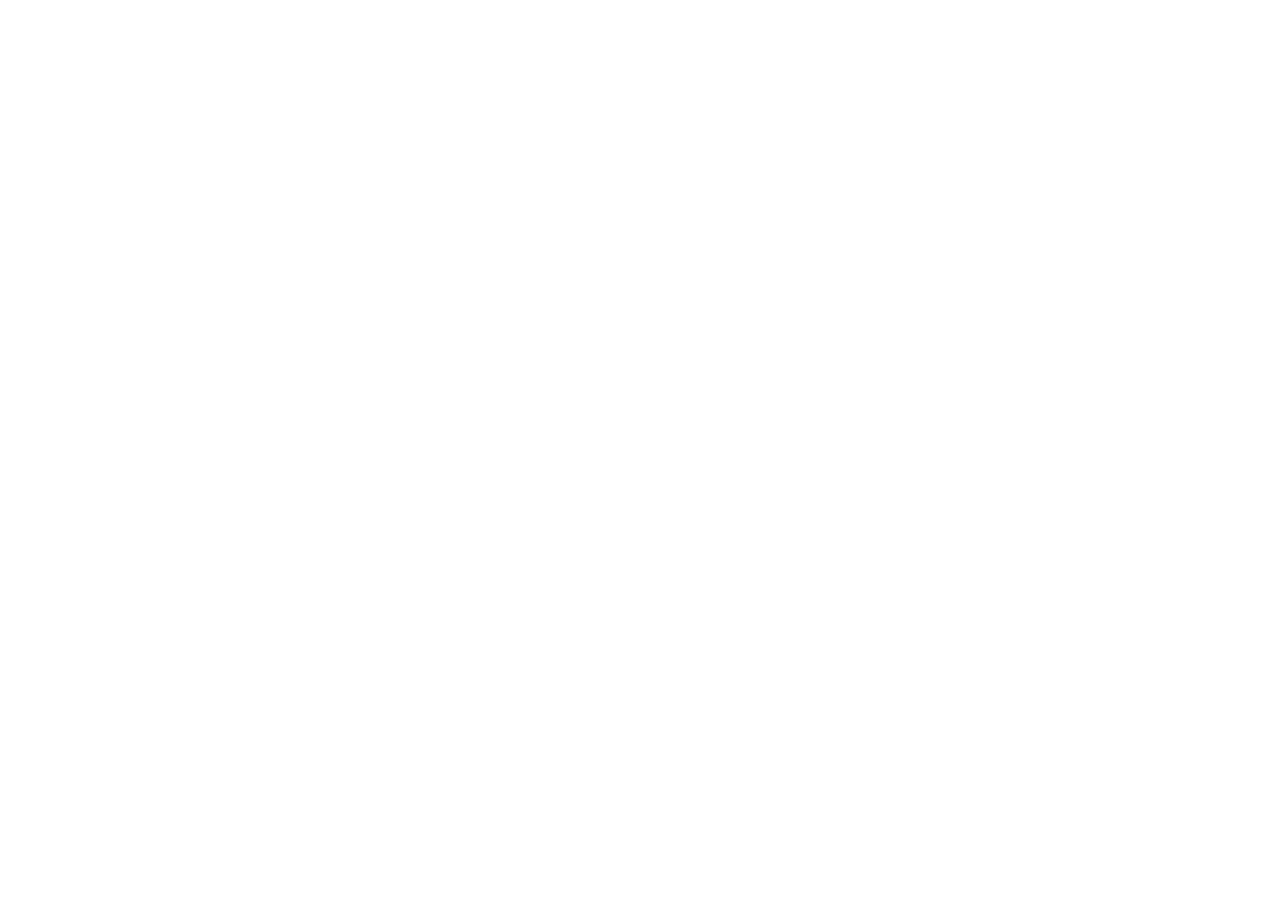
==== index.html @ dbea1ba1 "first commit" ====
<!DOCTYPE html>
<html lang="en">
<head>
    <meta charset="UTF-8">
    <meta name="viewport" content="width=device-width, initial-scale=1.0">
    <title>Who Chat</title>
    <link href="https://cdn.jsdelivr.net/npm/bootstrap@5.3.3/dist/css/bootstrap.min.css" rel="stylesheet" integrity="sha384-QWTKZyjpPEjISv5WaRU9OFeRpok6YctnYmDr5pNlyT2bRjXh0JMhjY6hW+ALEwIH" crossorigin="anonymous">
    <link rel="stylesheet" href="style.css">
</head>
<body>
    <div class="container">
        <div class="row">
            <div class="col-lg-4"></div>
        </div>
    </div>

    <script src="https://cdn.jsdelivr.net/npm/bootstrap@5.3.3/dist/js/bootstrap.bundle.min.js" integrity="sha384-YvpcrYf0tY3lHB60NNkmXc5s9fDVZLESaAA55NDzOxhy9GkcIdslK1eN7N6jIeHz" crossorigin="anonymous"></script>
    <script src="script.js"></script>
</body>
</html>
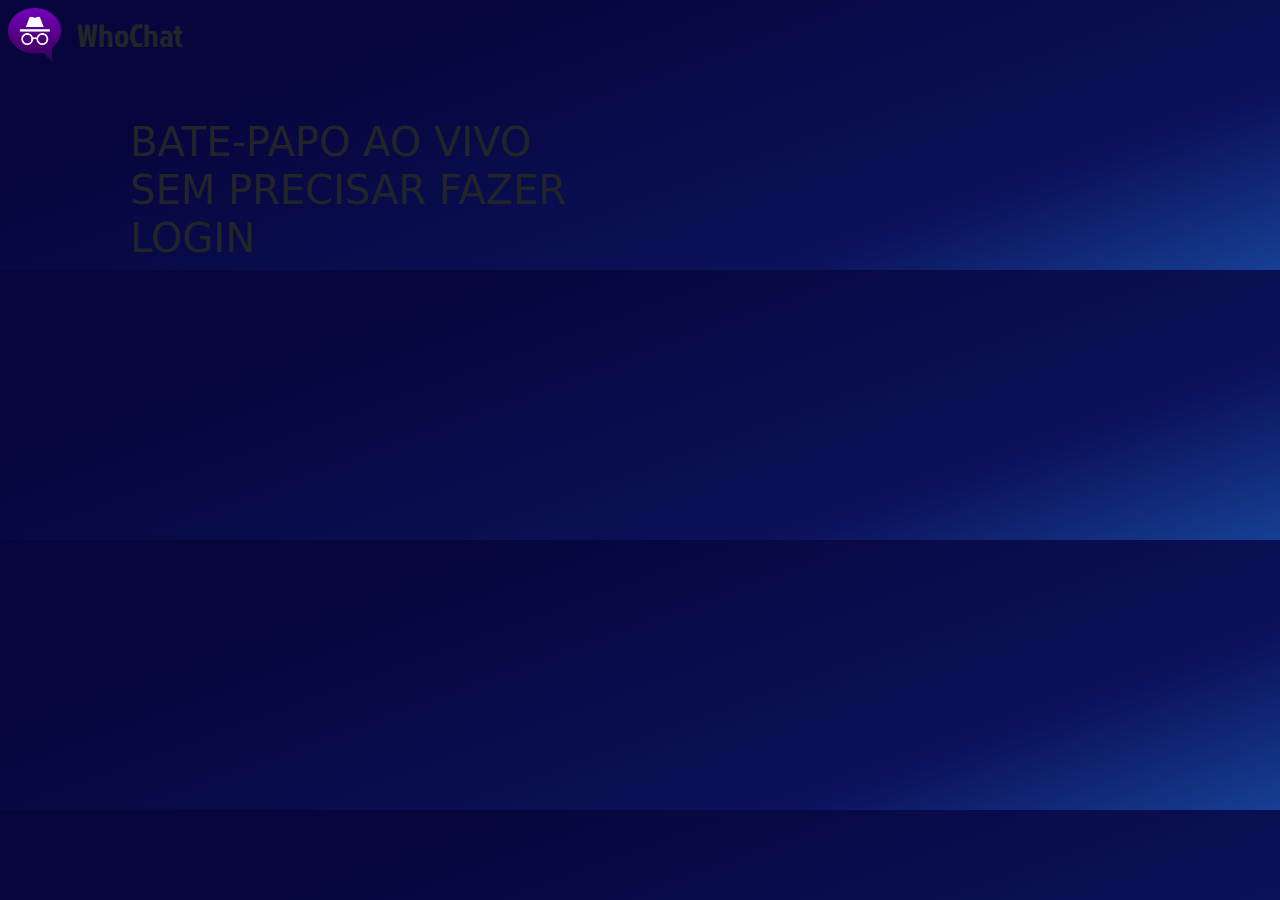
==== commit ac33eb14: "header" ====
--- a/index.html
+++ b/index.html
@@ -7,10 +7,22 @@
     <link href="https://cdn.jsdelivr.net/npm/bootstrap@5.3.3/dist/css/bootstrap.min.css" rel="stylesheet" integrity="sha384-QWTKZyjpPEjISv5WaRU9OFeRpok6YctnYmDr5pNlyT2bRjXh0JMhjY6hW+ALEwIH" crossorigin="anonymous">
     <link rel="stylesheet" href="style.css">
 </head>
-<body>
+<body id="inicio">
+
+    <div class="header" id="header">
+        <div class=" row mb-5">
+            <div class="col-3 d-flex align-items-center">
+                <img class="p-2" id="logo" src="img/logo.png">
+                <h2 class="mb-0 p-2" id="whochat">WhoChat</h2>
+
+            </div>
+        </div>
+    </div>
     <div class="container">
-        <div class="row">
-            <div class="col-lg-4"></div>
+        <div class="row px-xl-5">
+            <div class="col-6 float-right">
+                <h1>BATE-PAPO AO VIVO SEM PRECISAR FAZER LOGIN</h1>
+            </div>
         </div>
     </div>
 
--- a/style.css
+++ b/style.css
@@ -0,0 +1,15 @@
+@import url('https://fonts.googleapis.com/css2?family=Jockey+One&display=swap');
+#inicio{
+    background: rgb(6,6,61);
+    background: linear-gradient(160deg, rgba(6,6,61,1) 25%, rgba(12,18,91,1) 76%, rgba(22,63,148,1) 100%);
+    overflow-x: hidden;
+}
+
+#logo{
+    height: 70px;
+}
+
+#whochat{
+    display: inline-block;
+    font-family: Jockey One;
+}
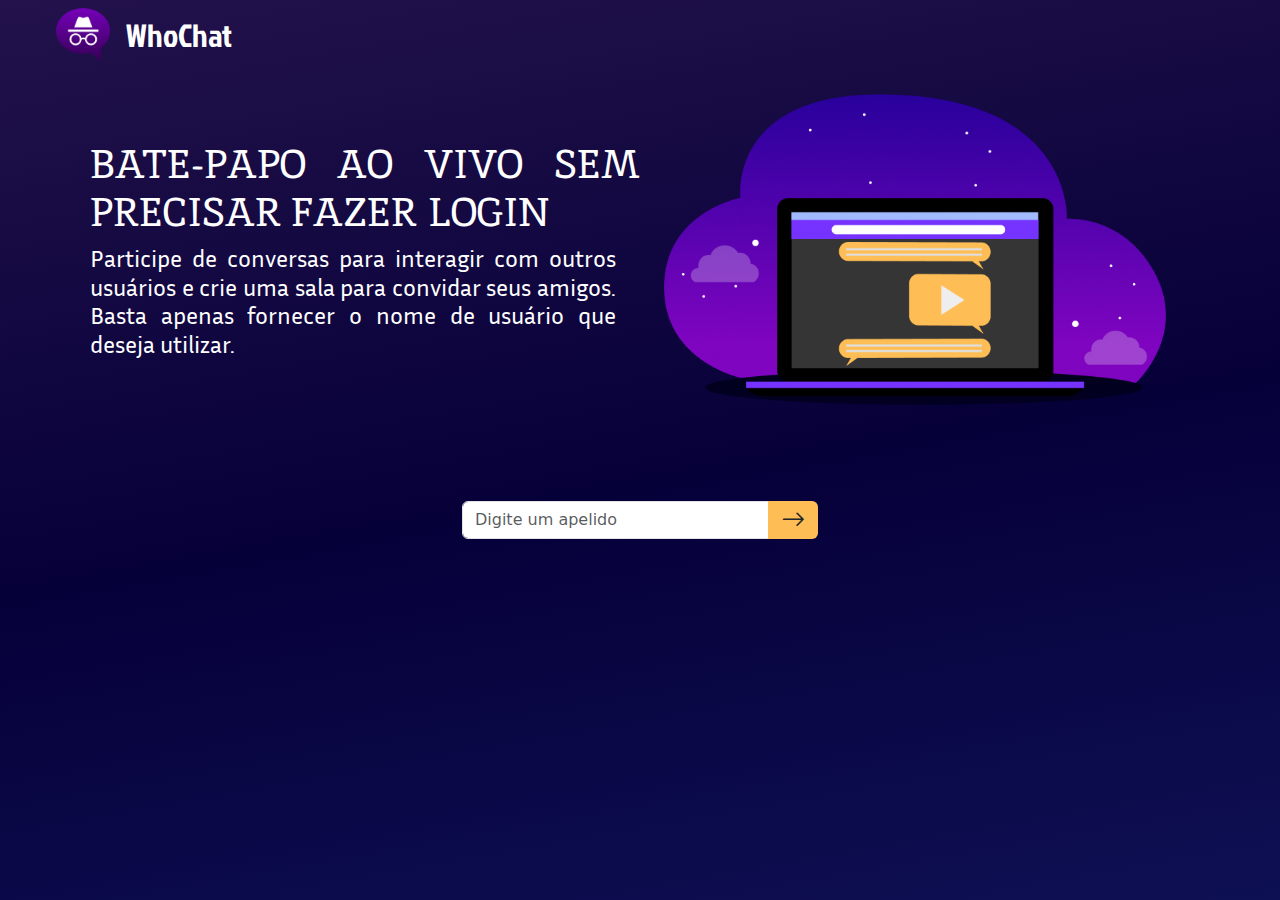
==== commit 8e7f280e: "mobile" ====
--- a/index.html
+++ b/index.html
@@ -1,27 +1,55 @@
 <!DOCTYPE html>
-<html lang="en">
+<html lang="pt-br" class="h-100">
 <head>
     <meta charset="UTF-8">
     <meta name="viewport" content="width=device-width, initial-scale=1.0">
     <title>Who Chat</title>
+    <link rel="icon" type="image/x-icon" href="/img/favicon.ico">
     <link href="https://cdn.jsdelivr.net/npm/bootstrap@5.3.3/dist/css/bootstrap.min.css" rel="stylesheet" integrity="sha384-QWTKZyjpPEjISv5WaRU9OFeRpok6YctnYmDr5pNlyT2bRjXh0JMhjY6hW+ALEwIH" crossorigin="anonymous">
     <link rel="stylesheet" href="style.css">
 </head>
-<body id="inicio">
-
-    <div class="header" id="header">
-        <div class=" row mb-5">
+<body id="inicio" class="text-white">
+    <div class="header ps-5 d-none d-lg-block">
+        <div class="row">
             <div class="col-3 d-flex align-items-center">
-                <img class="p-2" id="logo" src="img/logo.png">
-                <h2 class="mb-0 p-2" id="whochat">WhoChat</h2>
-
+                <img class="p-2" id="logo-pc" src="img/logo.png">
+                <h2 class="mb-0 p-2 whochat">WhoChat</h2>
             </div>
         </div>
     </div>
-    <div class="container">
-        <div class="row px-xl-5">
-            <div class="col-6 float-right">
-                <h1>BATE-PAPO AO VIVO SEM PRECISAR FAZER LOGIN</h1>
+    <div class="container-xl mt-4">
+        <div class="row row-cols-1 d-lg-none">
+            <div class="col d-flex justify-content-center my-2">
+                <h1 class="whochat" id="title-mobile">WhoChat</h1>
+            </div>
+            <div class="col d-flex justify-content-center ">
+                <img class="p-2" id="logo-celular" src="img/logo.png">
+            </div>
+
+        </div>
+            
+        
+        <div class="row px-xl-2 align-items-center d-none d-lg-flex">
+            <div class="col-6 pe-0 justify">
+                <h1 class="inika">BATE-PAPO AO VIVO SEM PRECISAR FAZER LOGIN</h1>
+                <h4 class="fw-normal mb-0 pe-4 inria">Participe de conversas para interagir com outros usuários e crie uma sala para 
+                    convidar seus amigos. Basta apenas fornecer o nome de usuário que deseja utilizar.</h4>
+            </div>
+            <div class="col-6 ps-0">
+                <img src="img/ilustracao.png" class="img-fluid px-4">
+            </div>
+        </div>
+        <div class="row justify-content-center mt-lg-5 pt-lg-5">
+            <div class="col-11 col-sm-8 col-lg-4">
+                <div class="input-group d-none d-lg-flex">
+                    <input type="text" id="input-pc" class="form-control input focus-ring" placeholder="Digite um apelido" style="--bs-focus-ring-color: rgba(0, 0, 0, 0)">
+                    <a href="salas.html" class="btn btn-yellow py-0"><i class="bi bi-arrow-right fs-4"></i></a>
+                </div>
+                    <form class="d-lg-none">
+                        <label for="input-mobile" class="form-label">Nome de usuário:</label>
+                        <input type="text" id="input-mobile" class="form-control input focus-ring border-none" placeholder="Digite um apelido" style="--bs-focus-ring-color: rgba(0, 0, 0, 0);">
+                        <a href="salas.html" class="btn text-white w-100 mt-3" id="botao-entrar">Entrar</a>
+                    </form>
             </div>
         </div>
     </div>
--- a/style.css
+++ b/style.css
@@ -1,15 +1,62 @@
 @import url('https://fonts.googleapis.com/css2?family=Jockey+One&display=swap');
-#inicio{
-    background: rgb(6,6,61);
-    background: linear-gradient(160deg, rgba(6,6,61,1) 25%, rgba(12,18,91,1) 76%, rgba(22,63,148,1) 100%);
+@import url('https://fonts.googleapis.com/css2?family=Inika:wght@400;700&display=swap');
+@import url('https://fonts.googleapis.com/css2?family=Inria+Sans:ital,wght@0,300;0,400;0,700;1,300;1,400;1,700&display=swap');
+@import url("https://cdn.jsdelivr.net/npm/bootstrap-icons@1.11.3/font/bootstrap-icons.min.css");
+
+body{
     overflow-x: hidden;
 }
-
-#logo{
+#inicio{
+    background: rgb(35,18,75);
+    background: linear-gradient(170deg, rgba(35,18,75,1) 0%, rgba(6,0,57,1) 53%, rgba(14,16,84,1) 100%);   
+}
+#logo-pc{
     height: 70px;
 }
+#logo-celular{
+    width: 300px;
+}
 
-#whochat{
-    display: inline-block;
+.whochat{
     font-family: Jockey One;
 }
+.inika{
+    font-family: Inika;
+}
+.inria{
+    font-family: Inria Sans;
+}
+.justify{
+    text-align: justify;
+}
+.btn-yellow{
+    background-color: #FFBE55;
+}
+.btn-yellow:hover{
+    background-color: #a87b33;
+}
+.input{
+    --bs-focus-ring-width:0 !important;
+}
+#title-mobile{
+    font-size: 50px;
+}
+#botao-entrar{
+    background-color:#7600BA;
+}
+#salas{
+    background-color: #1E1E1E;
+}
+#bate-papo{
+    background-color: #1E1E1E;
+}
+
+#header{
+    background-color: #2D0C40;
+}
+.msg-y{
+    background-color: #AC7E34;
+}
+.msg-p{
+    background-color: #551978;
+}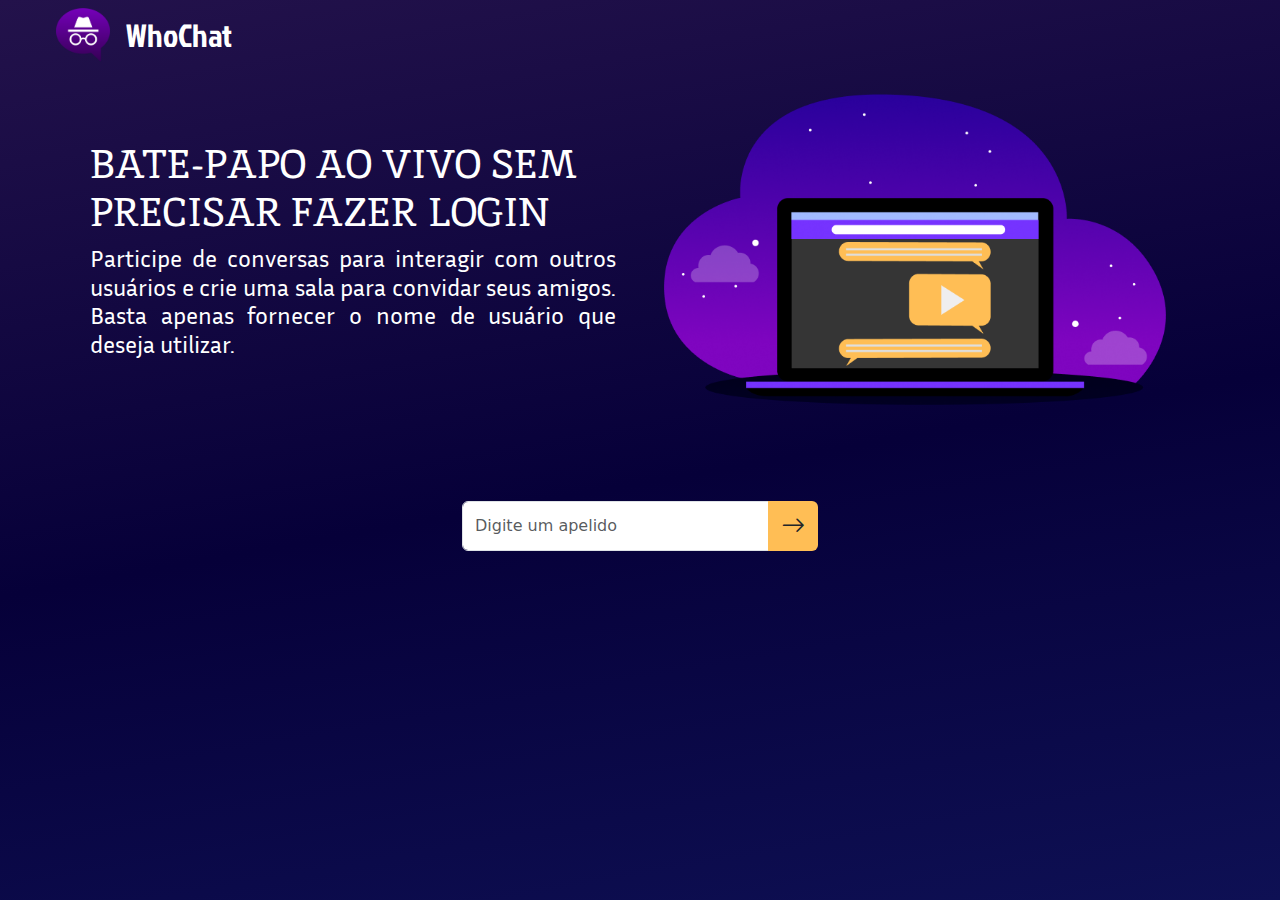
==== commit a939a675: "final" ====
--- a/index.html
+++ b/index.html
@@ -30,9 +30,9 @@
             
         
         <div class="row px-xl-2 align-items-center d-none d-lg-flex">
-            <div class="col-6 pe-0 justify">
+            <div class="col-6 pe-0">
                 <h1 class="inika">BATE-PAPO AO VIVO SEM PRECISAR FAZER LOGIN</h1>
-                <h4 class="fw-normal mb-0 pe-4 inria">Participe de conversas para interagir com outros usuários e crie uma sala para 
+                <h4 class="fw-normal mb-0 pe-4 inria justify">Participe de conversas para interagir com outros usuários e crie uma sala para 
                     convidar seus amigos. Basta apenas fornecer o nome de usuário que deseja utilizar.</h4>
             </div>
             <div class="col-6 ps-0">
@@ -42,7 +42,7 @@
         <div class="row justify-content-center mt-lg-5 pt-lg-5">
             <div class="col-11 col-sm-8 col-lg-4">
                 <div class="input-group d-none d-lg-flex">
-                    <input type="text" id="input-pc" class="form-control input focus-ring" placeholder="Digite um apelido" style="--bs-focus-ring-color: rgba(0, 0, 0, 0)">
+                    <input type="text" id="input-pc" class="form-control input focus-ring" placeholder="Digite um apelido">
                     <a href="salas.html" class="btn btn-yellow py-0"><i class="bi bi-arrow-right fs-4"></i></a>
                 </div>
                     <form class="d-lg-none">
--- a/style.css
+++ b/style.css
@@ -31,12 +31,17 @@
 }
 .btn-yellow{
     background-color: #FFBE55;
+    height: 50px;
+    width: 50px;
+    display: flex;
+    justify-content: center;
+    align-items: center;
 }
 .btn-yellow:hover{
     background-color: #a87b33;
 }
 .input{
-    --bs-focus-ring-width:0 !important;
+    --bs-focus-ring-color: rgba(0, 0, 0, 0) !important;
 }
 #title-mobile{
     font-size: 50px;
@@ -44,12 +49,10 @@
 #botao-entrar{
     background-color:#7600BA;
 }
-#salas{
+.dark-bg{
     background-color: #1E1E1E;
 }
-#bate-papo{
-    background-color: #1E1E1E;
-}
+
 
 #header{
     background-color: #2D0C40;
@@ -59,4 +62,11 @@
 }
 .msg-p{
     background-color: #551978;
+}
+.bot{
+    position: absolute;
+    border: none;
+    bottom: 10px;
+    width: 96vw;
+    left: 2vw;
 }